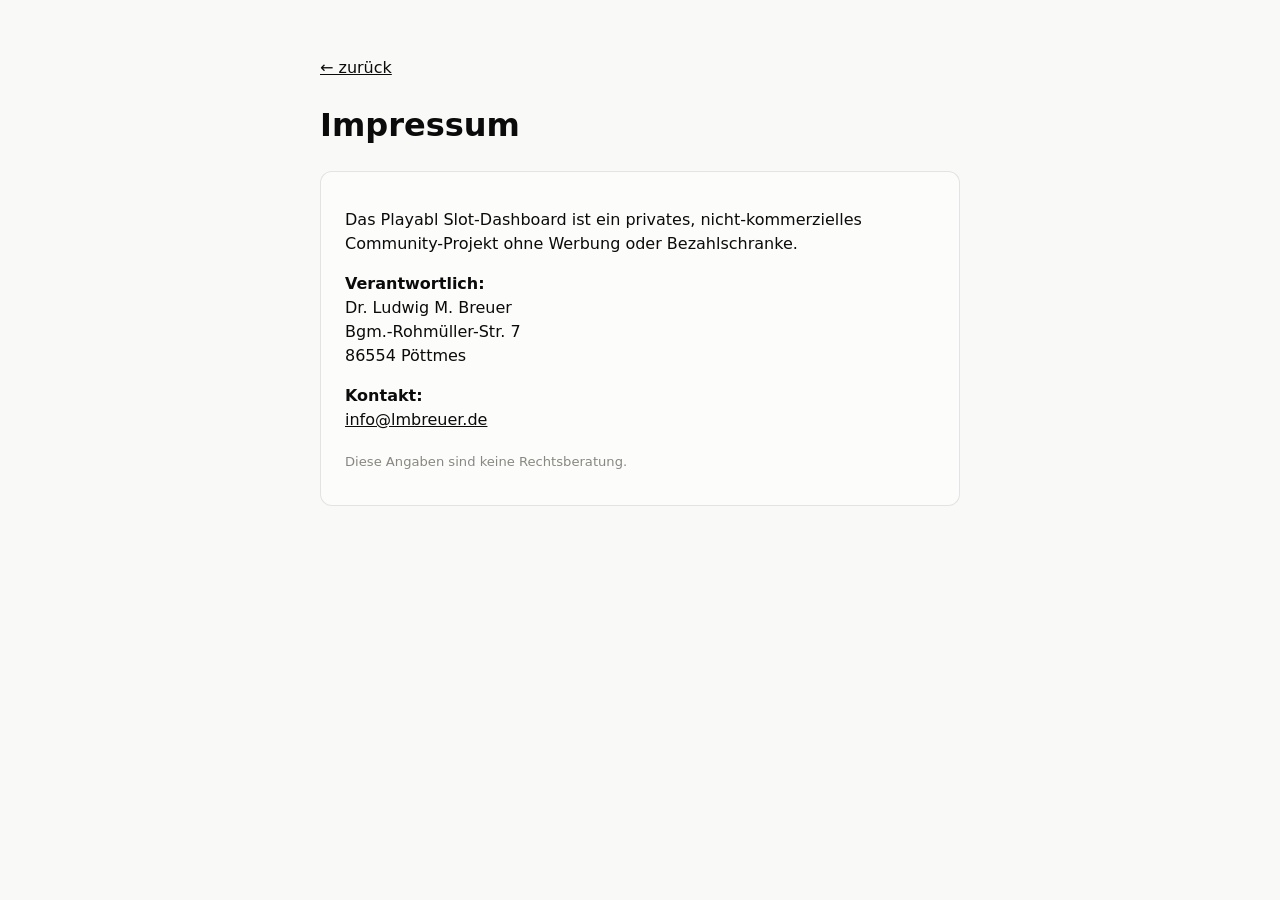
==== impressum.html @ cbe40323 "Slot-Zuordnung folgt verknüpfter con-raumplan-Con, echte Impressum-Adresse Statt des immer hart codi" ====
<!DOCTYPE html>
<html lang="de">
<head>
<meta charset="utf-8">
<meta name="viewport" content="width=device-width, initial-scale=1">
<meta name="robots" content="noindex, nofollow">
<title>Impressum – Playabl Slot-Dashboard</title>
<style>
  :root {
    color-scheme: light dark;
    --page: #f9f9f7; --surface-1: #fcfcfb; --text-primary: #0b0b0b; --text-secondary: #52514e;
    --text-muted: #898781; --border: rgba(11,11,11,0.10);
  }
  @media (prefers-color-scheme: dark) {
    :root { --page: #0d0d0d; --surface-1: #1a1a19; --text-primary: #fff; --text-secondary: #c3c2b7; --border: rgba(255,255,255,0.10); }
  }
  body { background: var(--page); color: var(--text-primary); font-family: system-ui, -apple-system, "Segoe UI", sans-serif; line-height: 1.5; padding: 32px 16px; }
  .wrap { max-width: 640px; margin: 0 auto; }
  a { color: inherit; }
  .card { background: var(--surface-1); border: 1px solid var(--border); border-radius: 12px; padding: 20px 24px; margin-top: 20px; }
  .hint { font-size: .82rem; color: var(--text-muted); margin-top: 20px; }
</style>
</head>
<body>
<div class="wrap">
  <p><a href="index.html">← zurück</a></p>
  <h1>Impressum</h1>
  <div class="card">
    <p>Das Playabl Slot-Dashboard ist ein privates, nicht-kommerzielles Community-Projekt ohne
    Werbung oder Bezahlschranke.</p>
    <p style="margin-top:12px"><strong>Verantwortlich:</strong><br>Dr. Ludwig M. Breuer<br>Bgm.-Rohmüller-Str. 7<br>86554 Pöttmes</p>
    <p style="margin-top:8px"><strong>Kontakt:</strong><br>
      <a href="mailto:info@lmbreuer.de">info@lmbreuer.de</a>
    </p>
    <p class="hint">Diese Angaben sind keine Rechtsberatung.</p>
  </div>
</div>
</body>
</html>
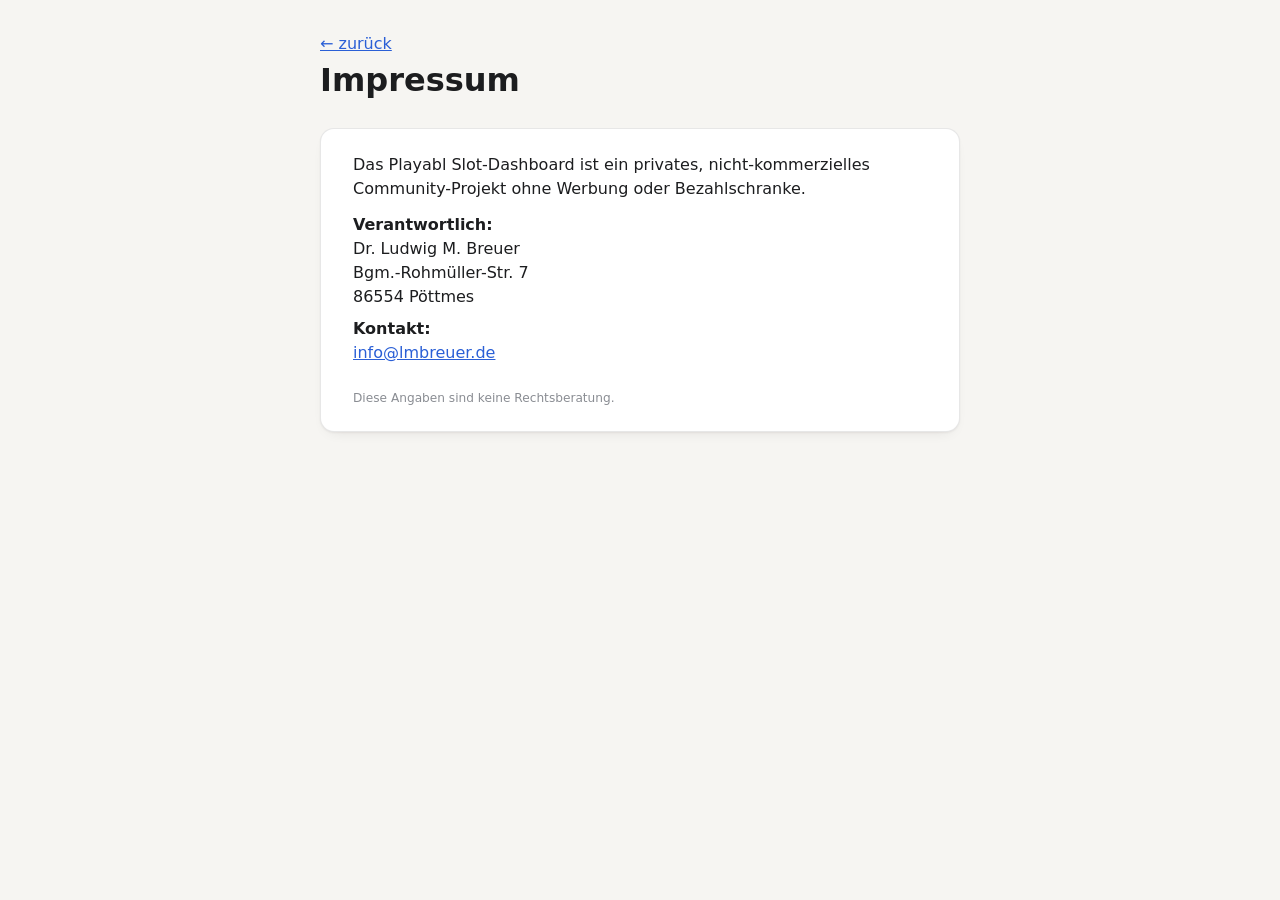
==== commit 50526af9: "Phase 7: Theme-System + Bento-Optik vom Schwester-Projekt con-raumplan portiert 7 Themes (Dunkel/Hel" ====
--- a/impressum.html
+++ b/impressum.html
@@ -5,20 +5,101 @@
 <meta name="viewport" content="width=device-width, initial-scale=1">
 <meta name="robots" content="noindex, nofollow">
 <title>Impressum – Playabl Slot-Dashboard</title>
+<script>
+  try {
+    const saved = localStorage.getItem("raumplan-theme");
+    const initial = saved || (window.matchMedia("(prefers-color-scheme: dark)").matches ? "dark" : "light");
+    document.documentElement.setAttribute("data-theme", initial);
+  } catch {}
+</script>
+<link rel="preconnect" href="https://fonts.googleapis.com">
+<link href="https://fonts.googleapis.com/css2?family=Paytone+One&family=Open+Sans:wght@400;600;700&family=Share+Tech+Mono&family=Orbitron:wght@700;900&family=Shippori+Mincho:wght@500;700&display=swap" rel="stylesheet">
 <style>
+  /* Theme-Variablenblock 1:1 aus index.html (siehe dort für Kommentare) —
+     kein Switcher hier, die Seite erbt nur die aktuell gespeicherte Wahl. */
   :root {
-    color-scheme: light dark;
-    --page: #f9f9f7; --surface-1: #fcfcfb; --text-primary: #0b0b0b; --text-secondary: #52514e;
-    --text-muted: #898781; --border: rgba(11,11,11,0.10);
+    --sp-1: 4px;  --sp-2: 8px;  --sp-3: 12px; --sp-4: 16px;
+    --sp-5: 24px; --sp-6: 32px; --sp-7: 48px;
+    --r-sm: 6px; --r-md: 10px; --r-lg: 14px; --r-pill: 999px;
+    --fs-xs: .76rem; --fs-sm: .86rem; --fs-base: 1rem; --fs-md: 1.05rem;
+    --fs-lg: 1.3rem; --fs-xl: 1.6rem; --fs-2xl: 1.7rem;
+    --font-body: system-ui, -apple-system, "Segoe UI", sans-serif;
+    --font-display: var(--font-body);
+    --shadow-card: none;
+    --border-w: 1px;
   }
-  @media (prefers-color-scheme: dark) {
-    :root { --page: #0d0d0d; --surface-1: #1a1a19; --text-primary: #fff; --text-secondary: #c3c2b7; --border: rgba(255,255,255,0.10); }
+  :root, :root[data-theme="dark"] {
+    color-scheme: dark;
+    --page: #0b0d10; --surface-1: #15181d; --text-primary: #f3f4f2; --text-secondary: #a9b0bb;
+    --text-muted: #6b7280; --border: rgba(255,255,255,0.09); --accent: #5b8def;
+    --shadow-card: 0 1px 2px rgba(0,0,0,.4), 0 8px 20px -12px rgba(0,0,0,.55);
   }
-  body { background: var(--page); color: var(--text-primary); font-family: system-ui, -apple-system, "Segoe UI", sans-serif; line-height: 1.5; padding: 32px 16px; }
+  :root[data-theme="light"] {
+    color-scheme: light;
+    --page: #f6f5f2; --surface-1: #ffffff; --text-primary: #1c1d1f; --text-secondary: #55575c;
+    --text-muted: #8a8d93; --border: rgba(20,20,20,0.10); --accent: #2a5fd6;
+    --shadow-card: 0 1px 2px rgba(30,20,0,.05), 0 6px 16px -10px rgba(30,20,0,.16);
+  }
+  :root[data-theme="contrast"] {
+    color-scheme: light;
+    --page: #ffffff; --surface-1: #ffffff; --text-primary: #000000; --text-secondary: #000000;
+    --text-muted: #262626; --border: #000000; --accent: #0000cc; --shadow-card: none; --border-w: 2px;
+  }
+  :root[data-theme="colorful"] {
+    color-scheme: light;
+    --page: #f4f2fb; --surface-1: #ffffff; --text-primary: #211a3d; --text-secondary: #4f4870;
+    --text-muted: #8b84a8; --border: rgba(70,34,184,0.14); --accent: #4622b8;
+    --shadow-card: 0 2px 4px rgba(70,34,184,.06), 0 10px 24px -14px rgba(70,34,184,.28);
+    --font-display: "Paytone One", var(--font-body); --font-body: "Open Sans", system-ui, -apple-system, sans-serif;
+  }
+  :root[data-theme="terminal"] {
+    color-scheme: dark;
+    --page: #050a05; --surface-1: #0a140a; --text-primary: #6dffa0; --text-secondary: #3fcf74;
+    --text-muted: #2a8a4e; --border: rgba(80,255,140,0.28); --accent: #3dff85;
+    --shadow-card: 0 0 0 1px rgba(80,255,140,.12), 0 0 18px -6px rgba(70,255,140,.35);
+    --font-body: "Share Tech Mono", "Courier New", monospace; --font-display: "Share Tech Mono", "Courier New", monospace;
+  }
+  :root[data-theme="terminal"] body {
+    background-image: repeating-linear-gradient(180deg,
+      rgba(80,255,140,0.035) 0px, rgba(80,255,140,0.035) 1px, transparent 1px, transparent 3px);
+  }
+  :root[data-theme="cyberpunk"] {
+    color-scheme: dark;
+    --page: #0a0612; --surface-1: #140a24; --text-primary: #f2e9ff; --text-secondary: #c9a8ff;
+    --text-muted: #7a5ca3; --border: rgba(255,60,220,0.35); --accent: #00f0ff;
+    --shadow-card: 0 0 0 1px rgba(0,240,255,.25), 0 0 24px -4px rgba(255,47,208,.5), 0 0 44px -14px rgba(0,240,255,.4);
+    --font-display: "Orbitron", var(--font-body);
+  }
+  :root[data-theme="cyberpunk"] h1 { text-shadow: 0 0 12px color-mix(in srgb, var(--accent) 55%, transparent); }
+  :root[data-theme="ukiyo"] {
+    color-scheme: light;
+    --page: #f7f1e6; --surface-1: #fbf7ee; --text-primary: #2b2620; --text-secondary: #5a5044;
+    --text-muted: #948a78; --border: rgba(43,38,32,0.14); --accent: #8b2f3b;
+    --shadow-card: none; --font-display: "Shippori Mincho", var(--font-body);
+  }
+  :root[data-theme="ukiyo"] body {
+    background-image:
+      linear-gradient(color-mix(in srgb, var(--page) 95%, transparent), color-mix(in srgb, var(--page) 95%, transparent)),
+      var(--ukiyo-bg, none);
+    background-size: cover; background-position: center; background-repeat: no-repeat; background-attachment: fixed;
+  }
+  @media (prefers-reduced-motion: reduce) { * { transition: none !important; animation: none !important; } }
+
+  * { box-sizing: border-box; margin: 0; padding: 0; }
+  body { background: var(--page); color: var(--text-primary); font-family: var(--font-body); line-height: 1.5; padding: var(--sp-6) var(--sp-4); }
   .wrap { max-width: 640px; margin: 0 auto; }
-  a { color: inherit; }
-  .card { background: var(--surface-1); border: 1px solid var(--border); border-radius: 12px; padding: 20px 24px; margin-top: 20px; }
-  .hint { font-size: .82rem; color: var(--text-muted); margin-top: 20px; }
+  h1 { font-family: var(--font-display); }
+  a { color: var(--accent); }
+  .card {
+    background: var(--surface-1); border: var(--border-w) solid var(--border); border-radius: var(--r-lg);
+    padding: var(--sp-5) var(--sp-6); margin-top: var(--sp-5); box-shadow: var(--shadow-card);
+  }
+  @media (prefers-reduced-motion: no-preference) {
+    .card { transition: transform .16s ease, box-shadow .16s ease; animation: rp-fadein .28s ease-out both; }
+    .card:hover { transform: translateY(-2px); }
+  }
+  @keyframes rp-fadein { from { opacity: 0; transform: translateY(5px); } to { opacity: 1; transform: translateY(0); } }
+  .hint { font-size: var(--fs-xs); color: var(--text-muted); margin-top: var(--sp-5); }
 </style>
 </head>
 <body>
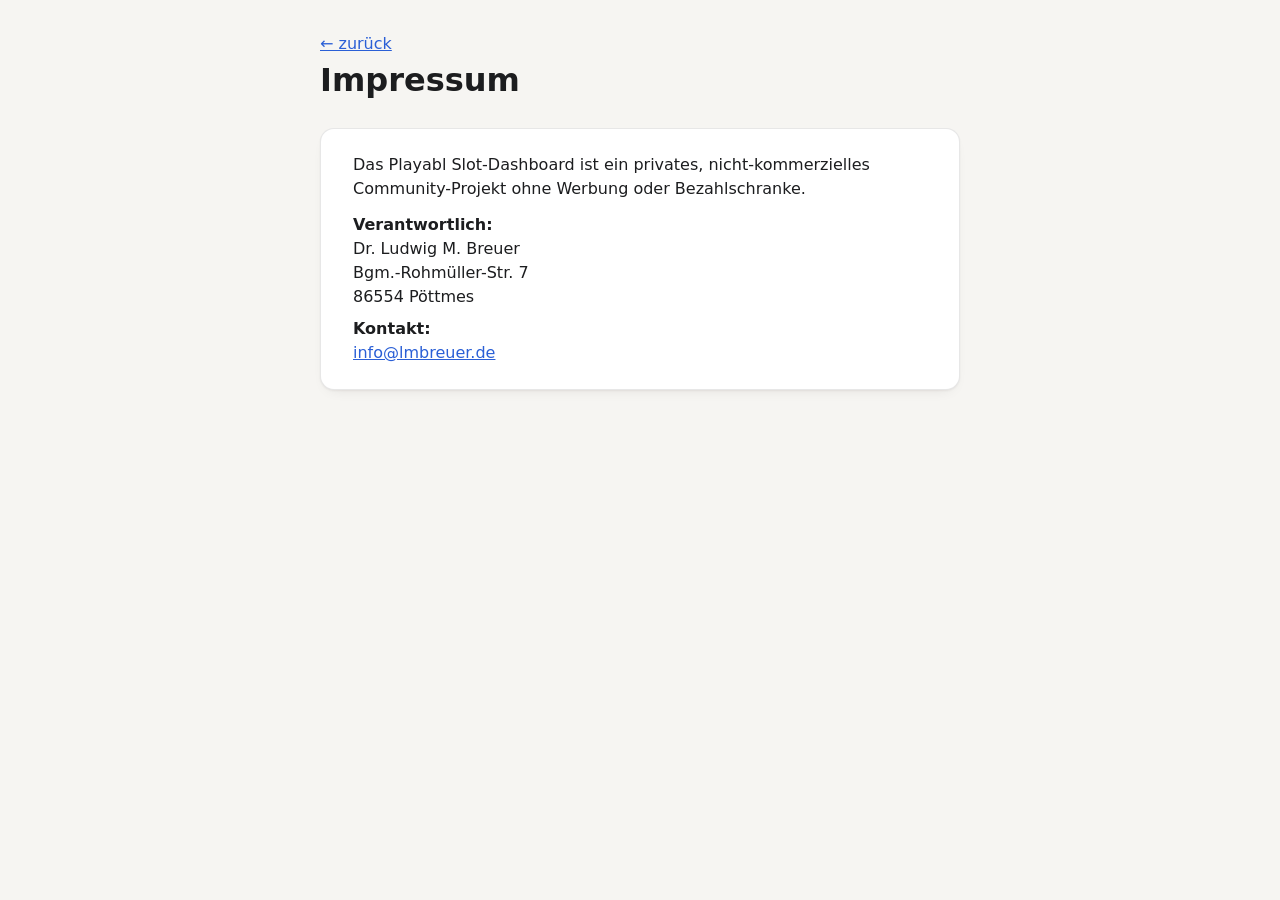
==== commit 87edd0a0: "Remove unnecessary imprint disclaimer" ====
--- a/impressum.html
+++ b/impressum.html
@@ -113,7 +113,6 @@
     <p style="margin-top:8px"><strong>Kontakt:</strong><br>
       <a href="mailto:info@lmbreuer.de">info@lmbreuer.de</a>
     </p>
-    <p class="hint">Diese Angaben sind keine Rechtsberatung.</p>
   </div>
 </div>
 </body>
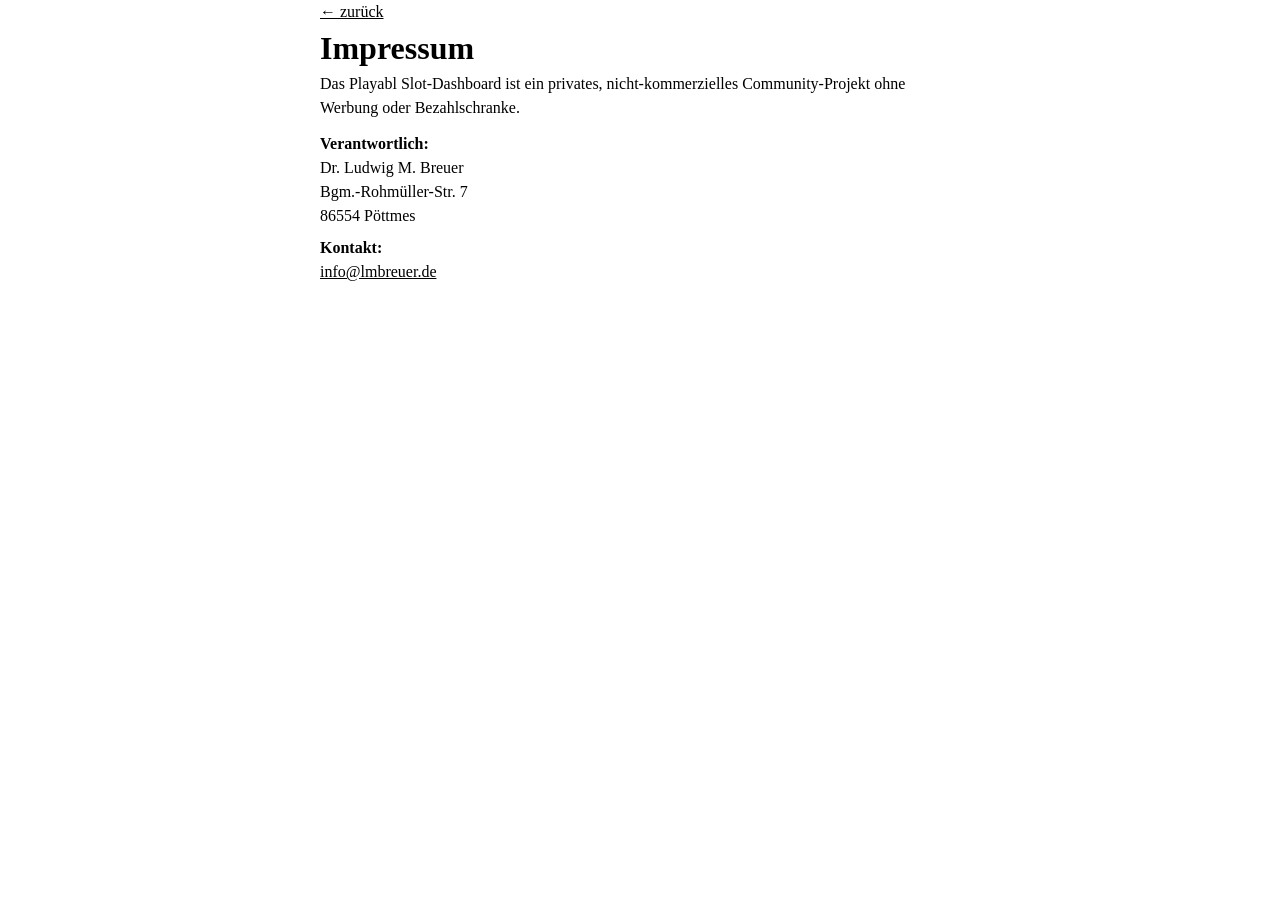
==== commit 5bfeb51f: "Refactor dashboard and share theme tokens" ====
--- a/impressum.html
+++ b/impressum.html
@@ -5,102 +5,10 @@
 <meta name="viewport" content="width=device-width, initial-scale=1">
 <meta name="robots" content="noindex, nofollow">
 <title>Impressum – Playabl Slot-Dashboard</title>
-<script>
-  try {
-    const saved = localStorage.getItem("raumplan-theme");
-    const initial = saved || (window.matchMedia("(prefers-color-scheme: dark)").matches ? "dark" : "light");
-    document.documentElement.setAttribute("data-theme", initial);
-  } catch {}
-</script>
+<script src="theme-bootstrap.js?v=20260728"></script>
 <link rel="preconnect" href="https://fonts.googleapis.com">
 <link href="https://fonts.googleapis.com/css2?family=Paytone+One&family=Open+Sans:wght@400;600;700&family=Share+Tech+Mono&family=Orbitron:wght@700;900&family=Shippori+Mincho:wght@500;700&display=swap" rel="stylesheet">
-<style>
-  /* Theme-Variablenblock 1:1 aus index.html (siehe dort für Kommentare) —
-     kein Switcher hier, die Seite erbt nur die aktuell gespeicherte Wahl. */
-  :root {
-    --sp-1: 4px;  --sp-2: 8px;  --sp-3: 12px; --sp-4: 16px;
-    --sp-5: 24px; --sp-6: 32px; --sp-7: 48px;
-    --r-sm: 6px; --r-md: 10px; --r-lg: 14px; --r-pill: 999px;
-    --fs-xs: .76rem; --fs-sm: .86rem; --fs-base: 1rem; --fs-md: 1.05rem;
-    --fs-lg: 1.3rem; --fs-xl: 1.6rem; --fs-2xl: 1.7rem;
-    --font-body: system-ui, -apple-system, "Segoe UI", sans-serif;
-    --font-display: var(--font-body);
-    --shadow-card: none;
-    --border-w: 1px;
-  }
-  :root, :root[data-theme="dark"] {
-    color-scheme: dark;
-    --page: #0b0d10; --surface-1: #15181d; --text-primary: #f3f4f2; --text-secondary: #a9b0bb;
-    --text-muted: #6b7280; --border: rgba(255,255,255,0.09); --accent: #5b8def;
-    --shadow-card: 0 1px 2px rgba(0,0,0,.4), 0 8px 20px -12px rgba(0,0,0,.55);
-  }
-  :root[data-theme="light"] {
-    color-scheme: light;
-    --page: #f6f5f2; --surface-1: #ffffff; --text-primary: #1c1d1f; --text-secondary: #55575c;
-    --text-muted: #8a8d93; --border: rgba(20,20,20,0.10); --accent: #2a5fd6;
-    --shadow-card: 0 1px 2px rgba(30,20,0,.05), 0 6px 16px -10px rgba(30,20,0,.16);
-  }
-  :root[data-theme="contrast"] {
-    color-scheme: light;
-    --page: #ffffff; --surface-1: #ffffff; --text-primary: #000000; --text-secondary: #000000;
-    --text-muted: #262626; --border: #000000; --accent: #0000cc; --shadow-card: none; --border-w: 2px;
-  }
-  :root[data-theme="colorful"] {
-    color-scheme: light;
-    --page: #f4f2fb; --surface-1: #ffffff; --text-primary: #211a3d; --text-secondary: #4f4870;
-    --text-muted: #8b84a8; --border: rgba(70,34,184,0.14); --accent: #4622b8;
-    --shadow-card: 0 2px 4px rgba(70,34,184,.06), 0 10px 24px -14px rgba(70,34,184,.28);
-    --font-display: "Paytone One", var(--font-body); --font-body: "Open Sans", system-ui, -apple-system, sans-serif;
-  }
-  :root[data-theme="terminal"] {
-    color-scheme: dark;
-    --page: #050a05; --surface-1: #0a140a; --text-primary: #6dffa0; --text-secondary: #3fcf74;
-    --text-muted: #2a8a4e; --border: rgba(80,255,140,0.28); --accent: #3dff85;
-    --shadow-card: 0 0 0 1px rgba(80,255,140,.12), 0 0 18px -6px rgba(70,255,140,.35);
-    --font-body: "Share Tech Mono", "Courier New", monospace; --font-display: "Share Tech Mono", "Courier New", monospace;
-  }
-  :root[data-theme="terminal"] body {
-    background-image: repeating-linear-gradient(180deg,
-      rgba(80,255,140,0.035) 0px, rgba(80,255,140,0.035) 1px, transparent 1px, transparent 3px);
-  }
-  :root[data-theme="cyberpunk"] {
-    color-scheme: dark;
-    --page: #0a0612; --surface-1: #140a24; --text-primary: #f2e9ff; --text-secondary: #c9a8ff;
-    --text-muted: #7a5ca3; --border: rgba(255,60,220,0.35); --accent: #00f0ff;
-    --shadow-card: 0 0 0 1px rgba(0,240,255,.25), 0 0 24px -4px rgba(255,47,208,.5), 0 0 44px -14px rgba(0,240,255,.4);
-    --font-display: "Orbitron", var(--font-body);
-  }
-  :root[data-theme="cyberpunk"] h1 { text-shadow: 0 0 12px color-mix(in srgb, var(--accent) 55%, transparent); }
-  :root[data-theme="ukiyo"] {
-    color-scheme: light;
-    --page: #f7f1e6; --surface-1: #fbf7ee; --text-primary: #2b2620; --text-secondary: #5a5044;
-    --text-muted: #948a78; --border: rgba(43,38,32,0.14); --accent: #8b2f3b;
-    --shadow-card: none; --font-display: "Shippori Mincho", var(--font-body);
-  }
-  :root[data-theme="ukiyo"] body {
-    background-image:
-      linear-gradient(color-mix(in srgb, var(--page) 95%, transparent), color-mix(in srgb, var(--page) 95%, transparent)),
-      var(--ukiyo-bg, none);
-    background-size: cover; background-position: center; background-repeat: no-repeat; background-attachment: fixed;
-  }
-  @media (prefers-reduced-motion: reduce) { * { transition: none !important; animation: none !important; } }
-
-  * { box-sizing: border-box; margin: 0; padding: 0; }
-  body { background: var(--page); color: var(--text-primary); font-family: var(--font-body); line-height: 1.5; padding: var(--sp-6) var(--sp-4); }
-  .wrap { max-width: 640px; margin: 0 auto; }
-  h1 { font-family: var(--font-display); }
-  a { color: var(--accent); }
-  .card {
-    background: var(--surface-1); border: var(--border-w) solid var(--border); border-radius: var(--r-lg);
-    padding: var(--sp-5) var(--sp-6); margin-top: var(--sp-5); box-shadow: var(--shadow-card);
-  }
-  @media (prefers-reduced-motion: no-preference) {
-    .card { transition: transform .16s ease, box-shadow .16s ease; animation: rp-fadein .28s ease-out both; }
-    .card:hover { transform: translateY(-2px); }
-  }
-  @keyframes rp-fadein { from { opacity: 0; transform: translateY(5px); } to { opacity: 1; transform: translateY(0); } }
-  .hint { font-size: var(--fs-xs); color: var(--text-muted); margin-top: var(--sp-5); }
-</style>
+<link rel="stylesheet" href="impressum.css?v=20260728">
 </head>
 <body>
 <div class="wrap">
--- a/impressum.css
+++ b/impressum.css
@@ -0,0 +1,29 @@
+/* Übernimmt das gespeicherte Dashboard-Theme ohne eigenen Umschalter. */
+  :root[data-theme="terminal"] body {
+    background-image: repeating-linear-gradient(180deg,
+      rgba(80,255,140,0.035) 0px, rgba(80,255,140,0.035) 1px, transparent 1px, transparent 3px);
+  }
+  :root[data-theme="cyberpunk"] h1 { text-shadow: 0 0 12px color-mix(in srgb, var(--accent) 55%, transparent); }
+  :root[data-theme="ukiyo"] body {
+    background-image:
+      linear-gradient(color-mix(in srgb, var(--page) 95%, transparent), color-mix(in srgb, var(--page) 95%, transparent)),
+      var(--ukiyo-bg, none);
+    background-size: cover; background-position: center; background-repeat: no-repeat; background-attachment: fixed;
+  }
+  @media (prefers-reduced-motion: reduce) { * { transition: none !important; animation: none !important; } }
+
+  * { box-sizing: border-box; margin: 0; padding: 0; }
+  body { background: var(--page); color: var(--text-primary); font-family: var(--font-body); line-height: 1.5; padding: var(--sp-6) var(--sp-4); }
+  .wrap { max-width: 640px; margin: 0 auto; }
+  h1 { font-family: var(--font-display); }
+  a { color: var(--accent); }
+  .card {
+    background: var(--surface-1); border: var(--border-w) solid var(--border); border-radius: var(--r-lg);
+    padding: var(--sp-5) var(--sp-6); margin-top: var(--sp-5); box-shadow: var(--shadow-card);
+  }
+  @media (prefers-reduced-motion: no-preference) {
+    .card { transition: transform .16s ease, box-shadow .16s ease; animation: rp-fadein .28s ease-out both; }
+    .card:hover { transform: translateY(-2px); }
+  }
+  @keyframes rp-fadein { from { opacity: 0; transform: translateY(5px); } to { opacity: 1; transform: translateY(0); } }
+  .hint { font-size: var(--fs-xs); color: var(--text-muted); margin-top: var(--sp-5); }
